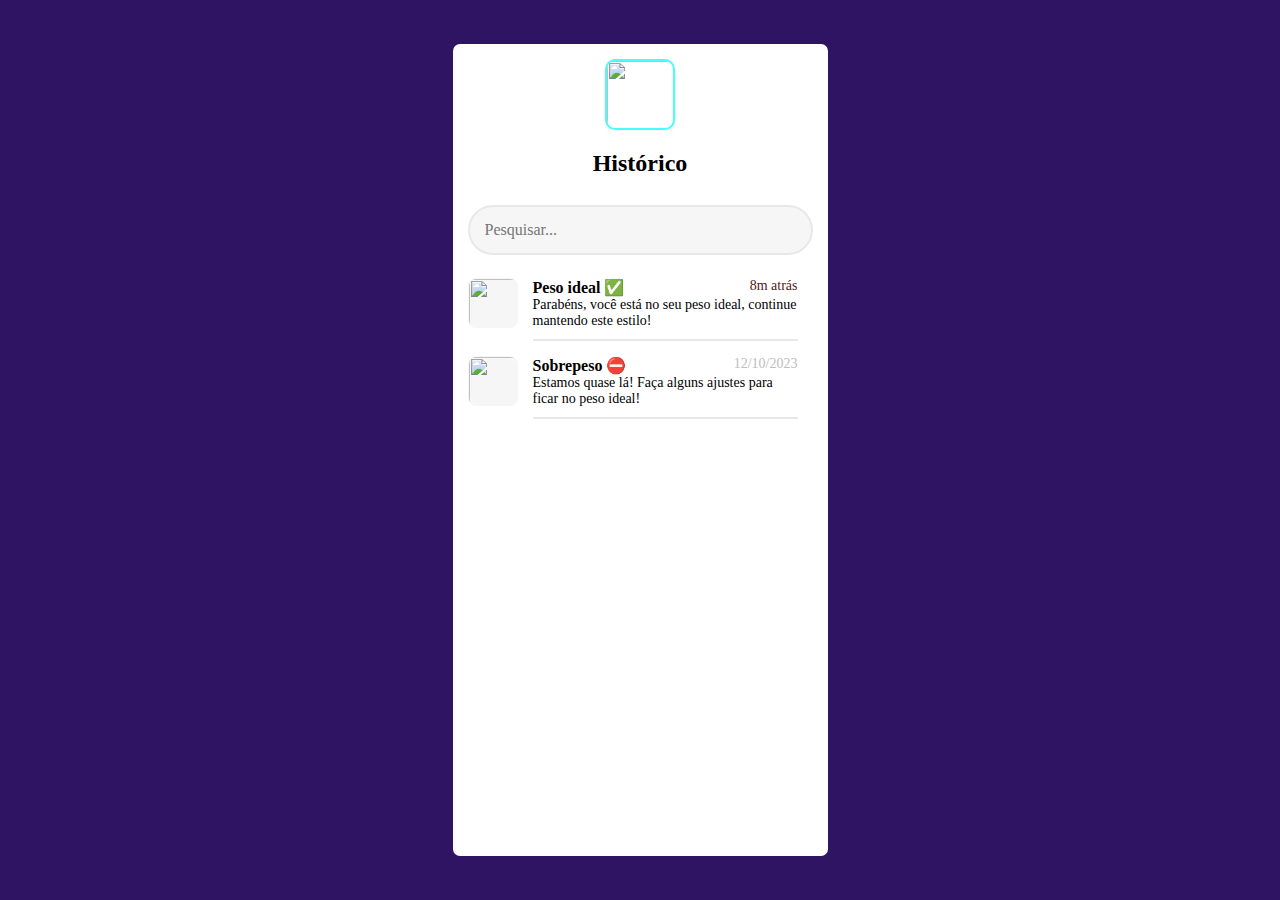
==== history.html @ ee9f09ca "Commit do desafio basico" ====
<!DOCTYPE html>
<html lang="en">

<head>
    <meta charset="UTF-8">
    <meta name="viewport" content="width=device-width, initial-scale=1.0">
    <link rel="stylesheet" href="css/app.css">
    <title>IMC</title>
</head>

<body>

    <form>
        <img src="assets/icon-no-bg.png" class="icon" alt="">

        <h2>Histórico</h2>

        <input type="search" placeholder="Pesquisar..." />
        <ul>
            <li>
                <img src="#" alt="" />
                <div>
                    <div>
                        <b>Peso ideal ✅</b>
                        <span>8m atrás</span>
                    </div>
                    <p>Parabéns, você está no seu peso ideal, continue mantendo este estilo!</p>
                </div>
            </li>

            <li>
                <img src="#" alt="" />
                <div>
                    <div>
                        <b>Sobrepeso ⛔</b>
                        <span>12/10/2023</span>
                    </div>
                    <p>Estamos quase lá! Faça alguns ajustes para ficar no peso ideal!</p>
                </div>
            </li>

        </ul>
    </form>

</body>

</html>
---- css/app.css ----
* {
    box-sizing: border-box;
    margin: 0;
    padding: 0;
    font-family: 'Inter Medium';
    list-style: none;
}

body {
    background: #2e1462;
    display: flex;
    height: 100dvh;
    width: 100dvw;
}

form {
    background: #fff;
    display: flex;
    flex-direction: column;
    border-radius: 7px;
    margin: auto;
    padding: 15px;
    
    max-height: 812px;
    max-width: 375px;
    height: 100%;
    width: 100%;
}

form h2 {
    text-align: center;
    margin: 20px 0;
}

form input[type=search],
form input[type=text] {
    background: #f6f6f6;
    border: 2px solid #e8e8e8;
    font-size: 16px;
    height: 50px;
    padding: 15px;
    margin: 8px 0;
    border-radius: 8px;
}

form input[type=search] {
    border-radius: 100px !important;
}

form .checkbox {
    padding: 10px 0 16px 0;
    color: #707070;
}

form .checkbox input {
    margin-right: 5px;
}

form button {
    background: #fff;
    border: 4px solid #45fefe;
    margin: 0 0 15px 0;
    height: 51px;
    font-weight: bold;
    font-size: 16px;
    border-radius: 100px;
}

form button[type=submit] {
    background: #45fefe;
}

form > img {
    width: 70.82px;
    height: 70.82px;
    margin: 0 auto;

    border: 2px solid #45fefe;
    border-radius: 10px;
} 

ul li {
    display: flex;
    margin: 15px 0;
}

ul li img {
    background: #f6f6f6;
    border: 1px solid #f6f6f6;
    border-radius: 8px;
    height: 50px;
    width: 50px;
    min-width: 50px;
    min-height: 50px;
}

ul li > div {
    margin: 0 15px;
    padding-bottom: 10px;
    border-bottom: 2px solid #e8e8e8;
}

ul li > div > div {
    display: flex;
    justify-content: space-between;
}

ul li b {
    font-size: 16px;
}

ul li p {
    font-size: 14px;
}

ul li:first-child span {
    color: #522020;
}

ul li span {
    color: #bdbdbd;
    font-size: 14px;
}
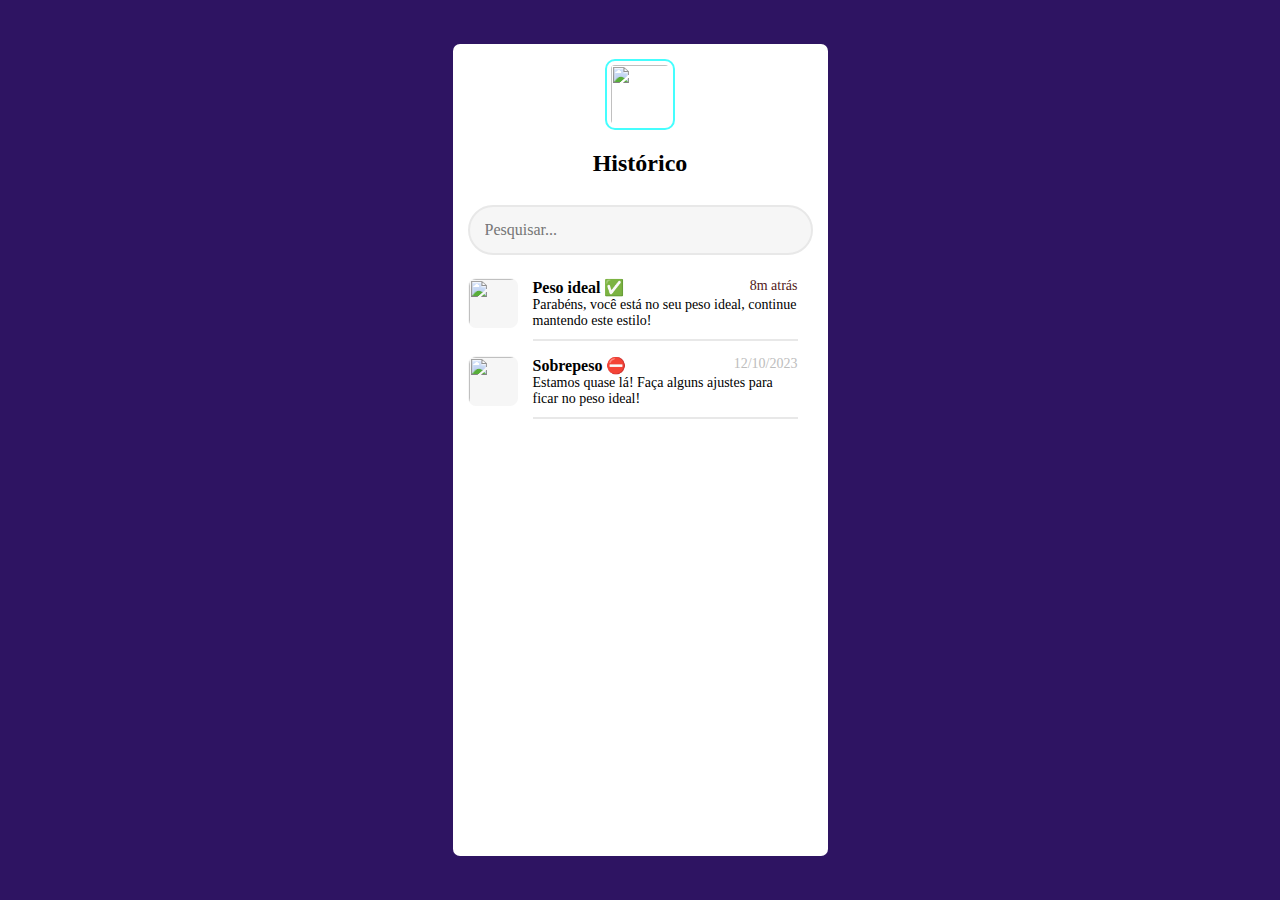
==== commit 9af0551f: "Commitando todas as paginas" ====
--- a/history.html
+++ b/history.html
@@ -10,7 +10,7 @@
 
 <body>
 
-    <form>
+    <form class="h100">
         <img src="assets/icon-no-bg.png" class="icon" alt="">
 
         <h2>Histórico</h2>
--- a/css/app.css
+++ b/css/app.css
@@ -23,8 +23,9 @@
     
     max-height: 812px;
     max-width: 375px;
-    height: 100%;
     width: 100%;
+
+    /* height: 100%; */
 }
 
 form h2 {
@@ -73,10 +74,12 @@
 form > img {
     width: 70.82px;
     height: 70.82px;
-    margin: 0 auto;
-
     border: 2px solid #45fefe;
     border-radius: 10px;
+    padding: 4px;
+
+    background: #fff;
+    margin: -60px auto -10px;
 } 
 
 ul li {
@@ -120,4 +123,31 @@
 ul li span {
     color: #bdbdbd;
     font-size: 14px;
+}
+
+.hint {
+    margin: 0 auto;
+    text-align: center;
+    width: 75%;
+    margin-bottom: 15px;
+}
+
+.icon {
+    margin: 0 auto !important;
+}
+
+.h100 {
+    height: 100%;
+}
+
+.splash {
+    height: 180px;
+    width: 180px;
+
+    border: 2px solid #45fefe;
+    border-radius: 25px;
+    padding: 8px;
+
+    background: #fff;
+    margin: auto;
 }